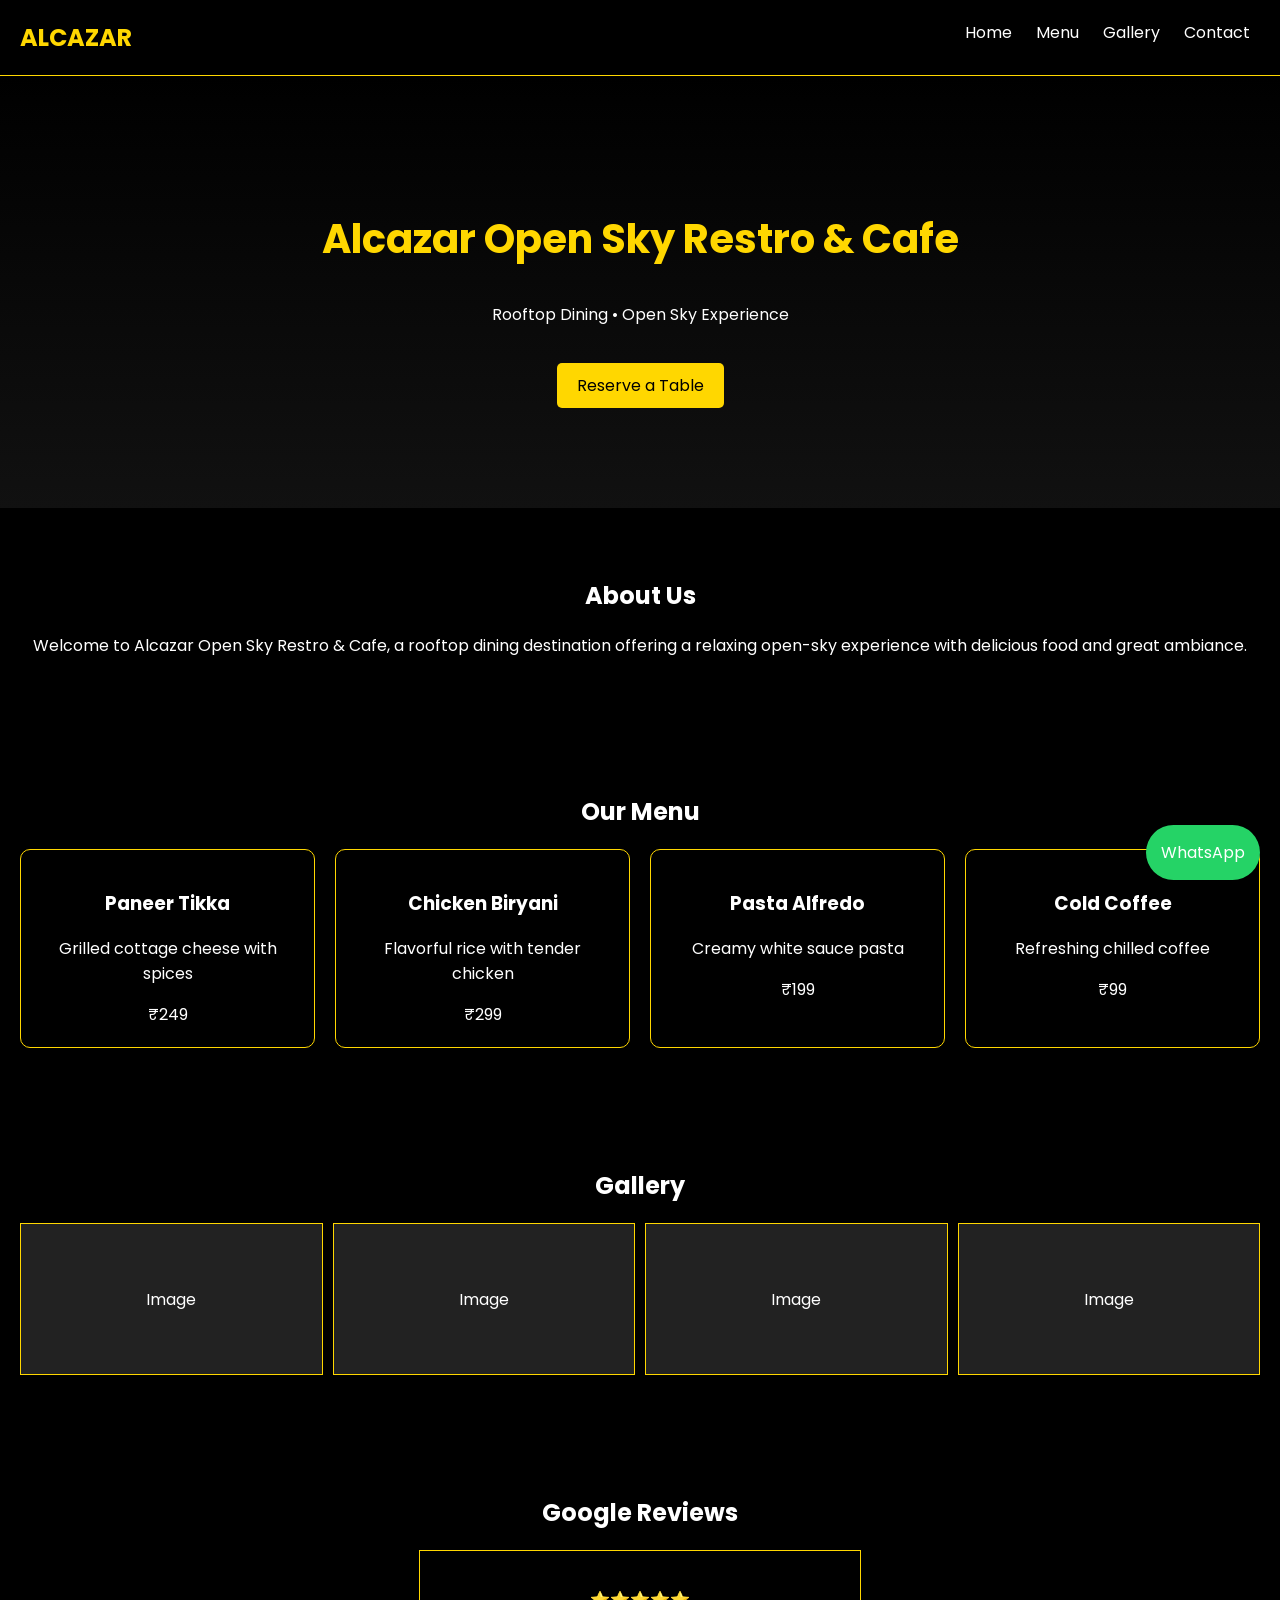
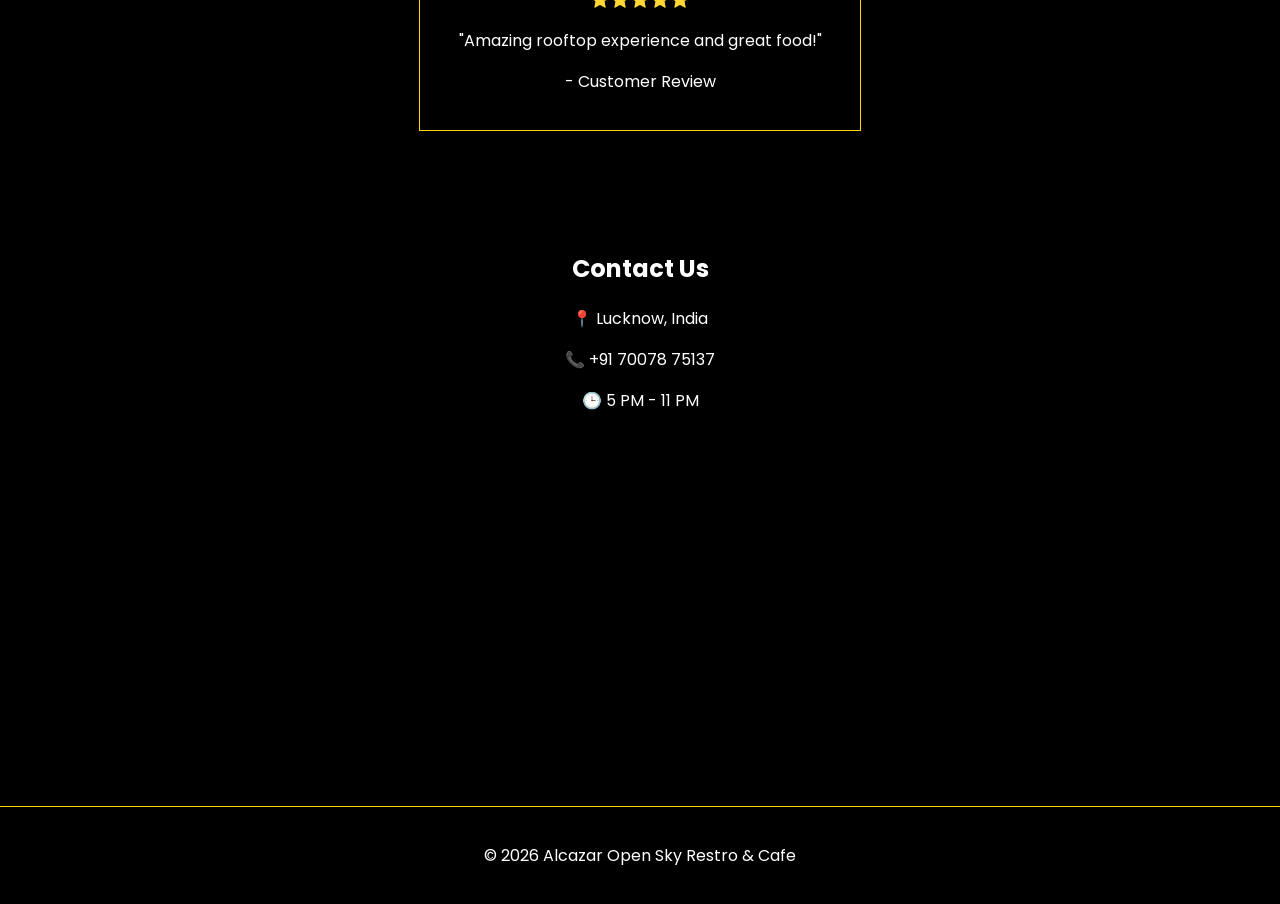
==== index.html @ 094ff489 "Add files via upload" ====
<!DOCTYPE html>
<html lang="en">
<head>
  <meta charset="UTF-8" />
  <meta name="viewport" content="width=device-width, initial-scale=1.0" />
  <title>Alcazar Open Sky Restro & Cafe</title>
  <link rel="stylesheet" href="style.css" />
  <link href="https://fonts.googleapis.com/css2?family=Poppins:wght@300;400;600&display=swap" rel="stylesheet">
</head>
<body>

<header>
  <div class="logo">ALCAZAR</div>
  <nav>
    <a href="#home">Home</a>
    <a href="#menu">Menu</a>
    <a href="#gallery">Gallery</a>
    <a href="#contact">Contact</a>
  </nav>
</header>

<section id="home" class="hero">
  <h1>Alcazar Open Sky Restro & Cafe</h1>
  <p>Rooftop Dining • Open Sky Experience</p>
  <a href="#contact" class="btn">Reserve a Table</a>
</section>

<section class="about">
  <h2>About Us</h2>
  <p>
    Welcome to Alcazar Open Sky Restro & Cafe, a rooftop dining destination offering a
    relaxing open-sky experience with delicious food and great ambiance.
  </p>
</section>

<section id="menu" class="menu">
  <h2>Our Menu</h2>
  <div class="menu-grid">
    <div class="menu-item">
      <h3>Paneer Tikka</h3>
      <p>Grilled cottage cheese with spices</p>
      <span>₹249</span>
    </div>
    <div class="menu-item">
      <h3>Chicken Biryani</h3>
      <p>Flavorful rice with tender chicken</p>
      <span>₹299</span>
    </div>
    <div class="menu-item">
      <h3>Pasta Alfredo</h3>
      <p>Creamy white sauce pasta</p>
      <span>₹199</span>
    </div>
    <div class="menu-item">
      <h3>Cold Coffee</h3>
      <p>Refreshing chilled coffee</p>
      <span>₹99</span>
    </div>
  </div>
</section>

<section id="gallery" class="gallery">
  <h2>Gallery</h2>
  <div class="gallery-grid">
    <div class="placeholder">Image</div>
    <div class="placeholder">Image</div>
    <div class="placeholder">Image</div>
    <div class="placeholder">Image</div>
  </div>
</section>

<section class="reviews">
  <h2>Google Reviews</h2>
  <div class="review-box">
    <p>⭐⭐⭐⭐⭐</p>
    <p>"Amazing rooftop experience and great food!"</p>
    <p>- Customer Review</p>
  </div>
</section>

<section id="contact" class="contact">
  <h2>Contact Us</h2>
  <p>📍 Lucknow, India</p>
  <p>📞 +91 70078 75137</p>
  <p>🕒 5 PM - 11 PM</p>
  <iframe
    src="https://maps.google.com/maps?q=lucknow&t=&z=13&ie=UTF8&iwloc=&output=embed"
    width="100%"
    height="300"
    style="border:0;"
    allowfullscreen=""
    loading="lazy">
  </iframe>
</section>

<a href="https://wa.me/917007875137" class="whatsapp">WhatsApp</a>

<footer>
  <p>© 2026 Alcazar Open Sky Restro & Cafe</p>
</footer>

</body>
</html>
---- style.css ----
body {
  margin: 0;
  font-family: 'Poppins', sans-serif;
  background-color: black;
  color: white;
}

header {
  display: flex;
  justify-content: space-between;
  padding: 20px;
  background: black;
  border-bottom: 1px solid gold;
}

.logo {
  font-size: 24px;
  font-weight: bold;
  color: gold;
}

nav a {
  margin: 0 10px;
  color: white;
  text-decoration: none;
}

.hero {
  text-align: center;
  padding: 100px 20px;
  background: linear-gradient(black, #111);
}

.hero h1 {
  font-size: 40px;
  color: gold;
}

.btn {
  display: inline-block;
  margin-top: 20px;
  padding: 10px 20px;
  background: gold;
  color: black;
  text-decoration: none;
  border-radius: 5px;
}

section {
  padding: 50px 20px;
  text-align: center;
}

.menu-grid {
  display: grid;
  grid-template-columns: repeat(auto-fit, minmax(200px, 1fr));
  gap: 20px;
}

.menu-item {
  border: 1px solid gold;
  padding: 20px;
  border-radius: 10px;
}

.gallery-grid {
  display: grid;
  grid-template-columns: repeat(auto-fit, minmax(150px, 1fr));
  gap: 10px;
}

.placeholder {
  height: 150px;
  background: #222;
  display: flex;
  align-items: center;
  justify-content: center;
  border: 1px solid gold;
}

.review-box {
  border: 1px solid gold;
  padding: 20px;
  margin: auto;
  max-width: 400px;
}

.contact iframe {
  margin-top: 20px;
}

.whatsapp {
  position: fixed;
  bottom: 20px;
  right: 20px;
  background: #25D366;
  color: white;
  padding: 15px;
  border-radius: 50px;
  text-decoration: none;
}

footer {
  text-align: center;
  padding: 20px;
  border-top: 1px solid gold;
}
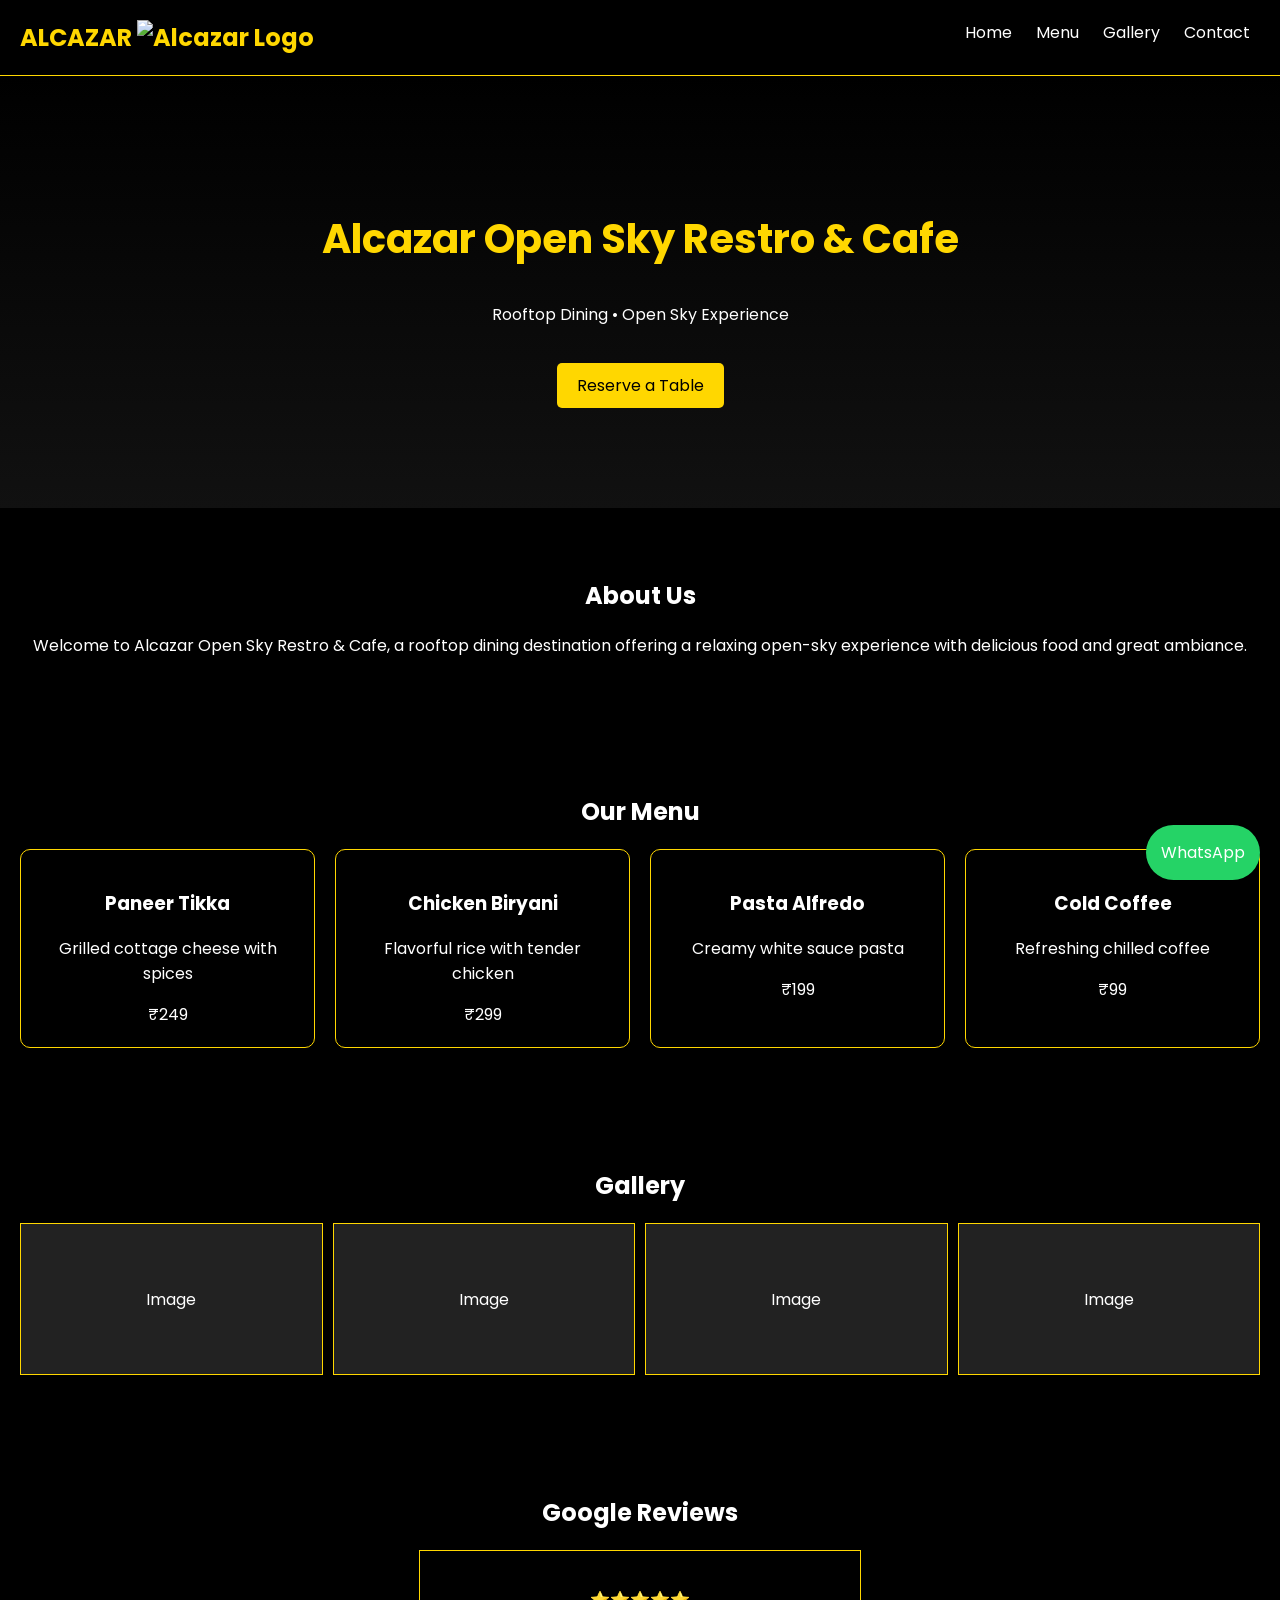
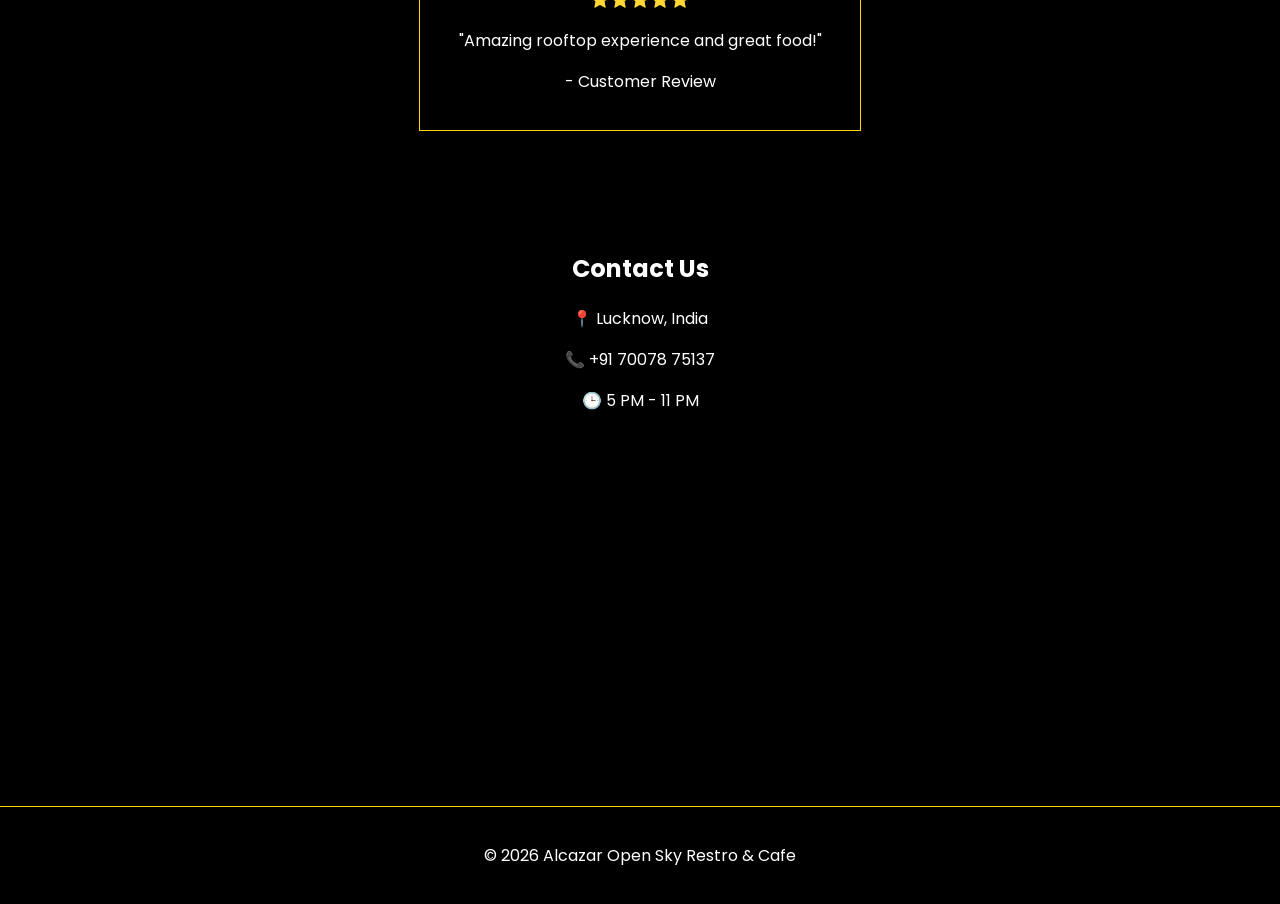
==== commit e7be53b9: "Update index.html" ====
--- a/index.html
+++ b/index.html
@@ -10,7 +10,7 @@
 <body>
 
 <header>
-  <div class="logo">ALCAZAR</div>
+  <div class="logo">ALCAZAR <img src="images/logo.png" alt="Alcazar Logo" height="50"></div>
   <nav>
     <a href="#home">Home</a>
     <a href="#menu">Menu</a>
@@ -84,7 +84,7 @@
   <p>📞 +91 70078 75137</p>
   <p>🕒 5 PM - 11 PM</p>
   <iframe
-    src="https://maps.google.com/maps?q=lucknow&t=&z=13&ie=UTF8&iwloc=&output=embed"
+    src="https://www.google.com/maps/embed?pb=!1m18!1m12!1m3!1d3561.3109727460906!2d80.898335!3d26.7982252!2m3!1f0!2f0!3f0!3m2!1i1024!2i768!4f13.1!3m3!1m2!1s0x399bfd8eee2e9175%3A0x742c3a3d995ac404!2sAlcazar%20open%20sky%20restaurant%20%26%20cafe!5e0!3m2!1sen!2sin!4v1772448695637!5m2!1sen!2sin" 
     width="100%"
     height="300"
     style="border:0;"
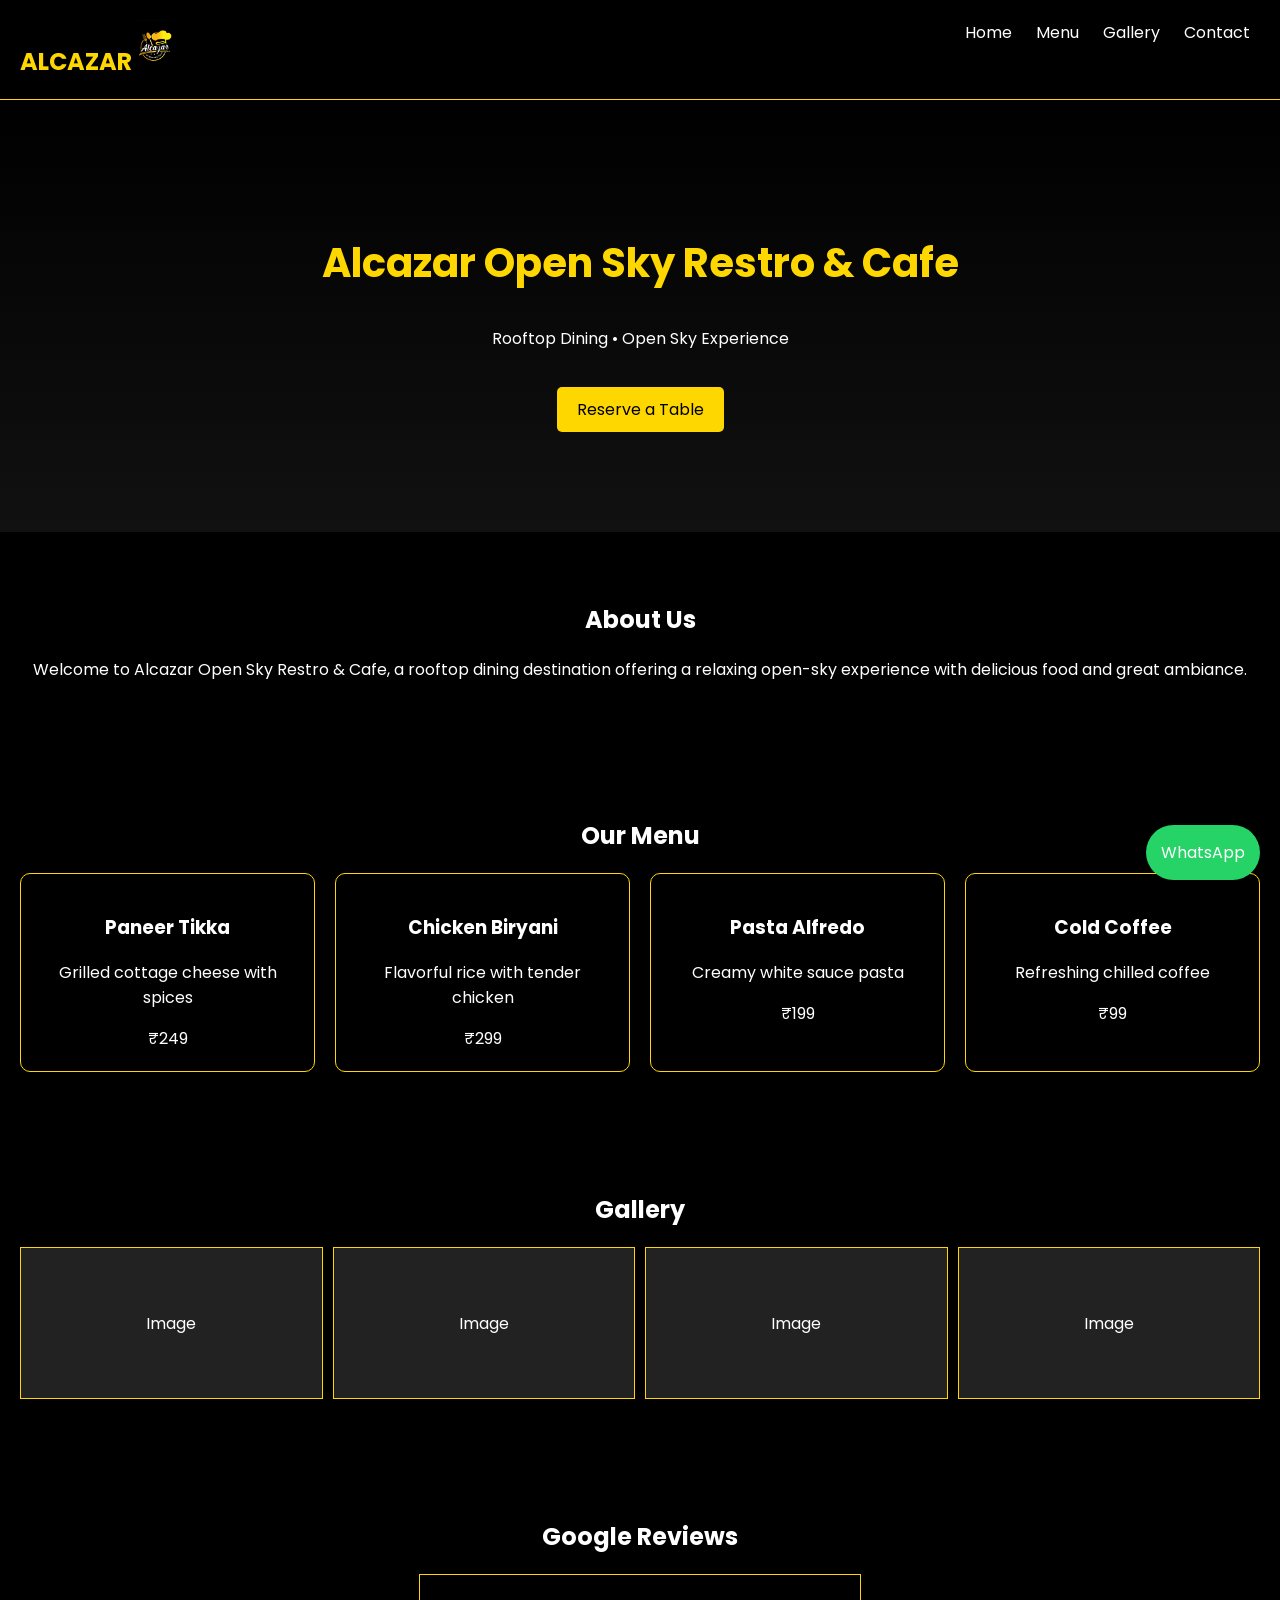
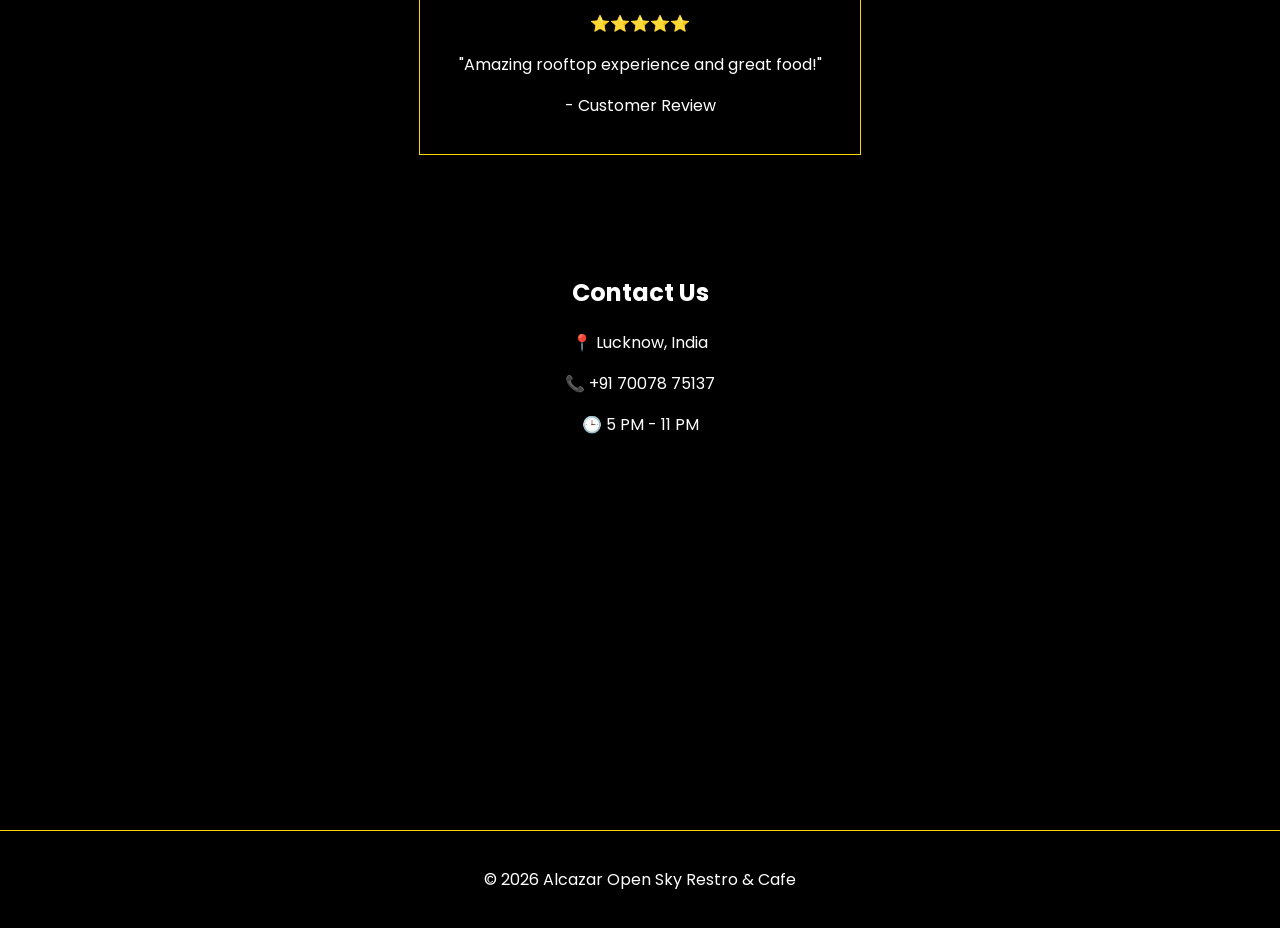
==== commit 10e10056: "Update index.html" ====
--- a/index.html
+++ b/index.html
@@ -10,7 +10,7 @@
 <body>
 
 <header>
-  <div class="logo">ALCAZAR <img src="images/logo.png" alt="Alcazar Logo" height="50"></div>
+  <div class="logo">ALCAZAR <img src="logo.png" alt="Alcazar Logo" height="50"></div>
   <nav>
     <a href="#home">Home</a>
     <a href="#menu">Menu</a>
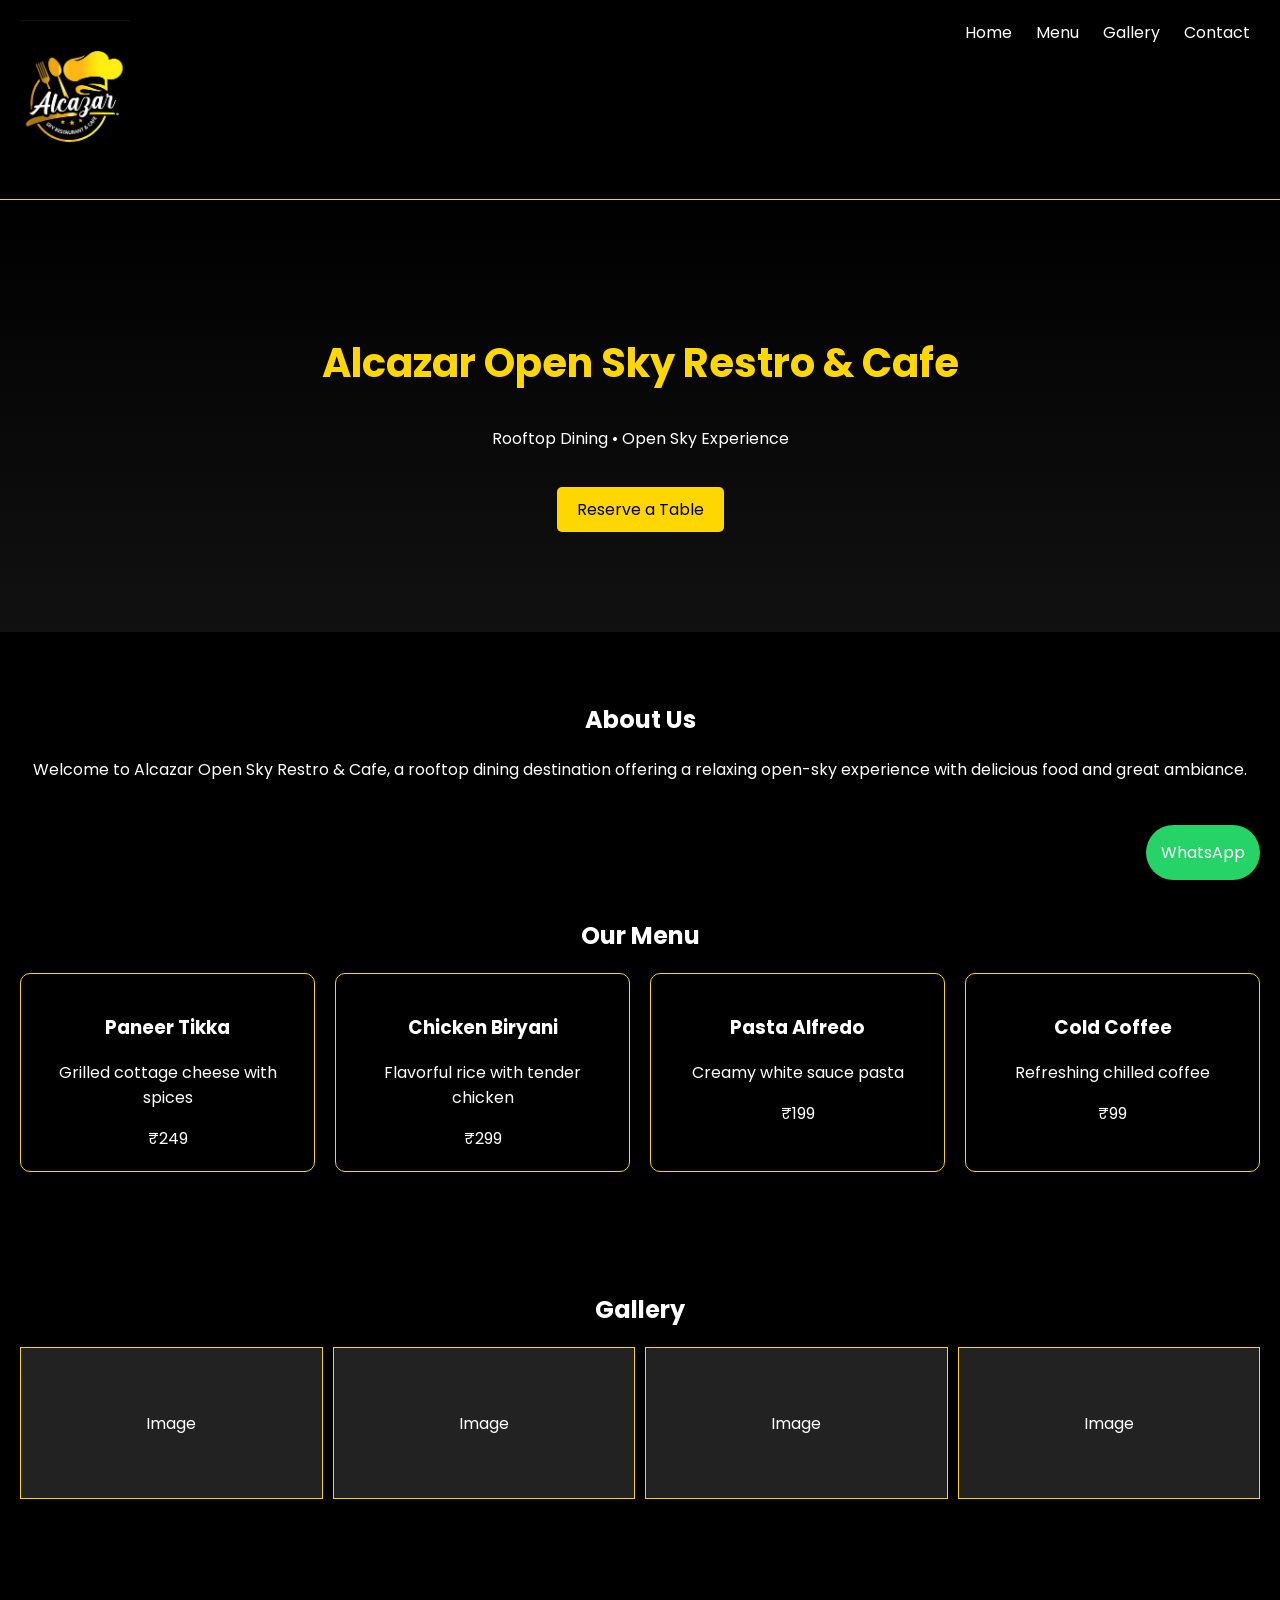
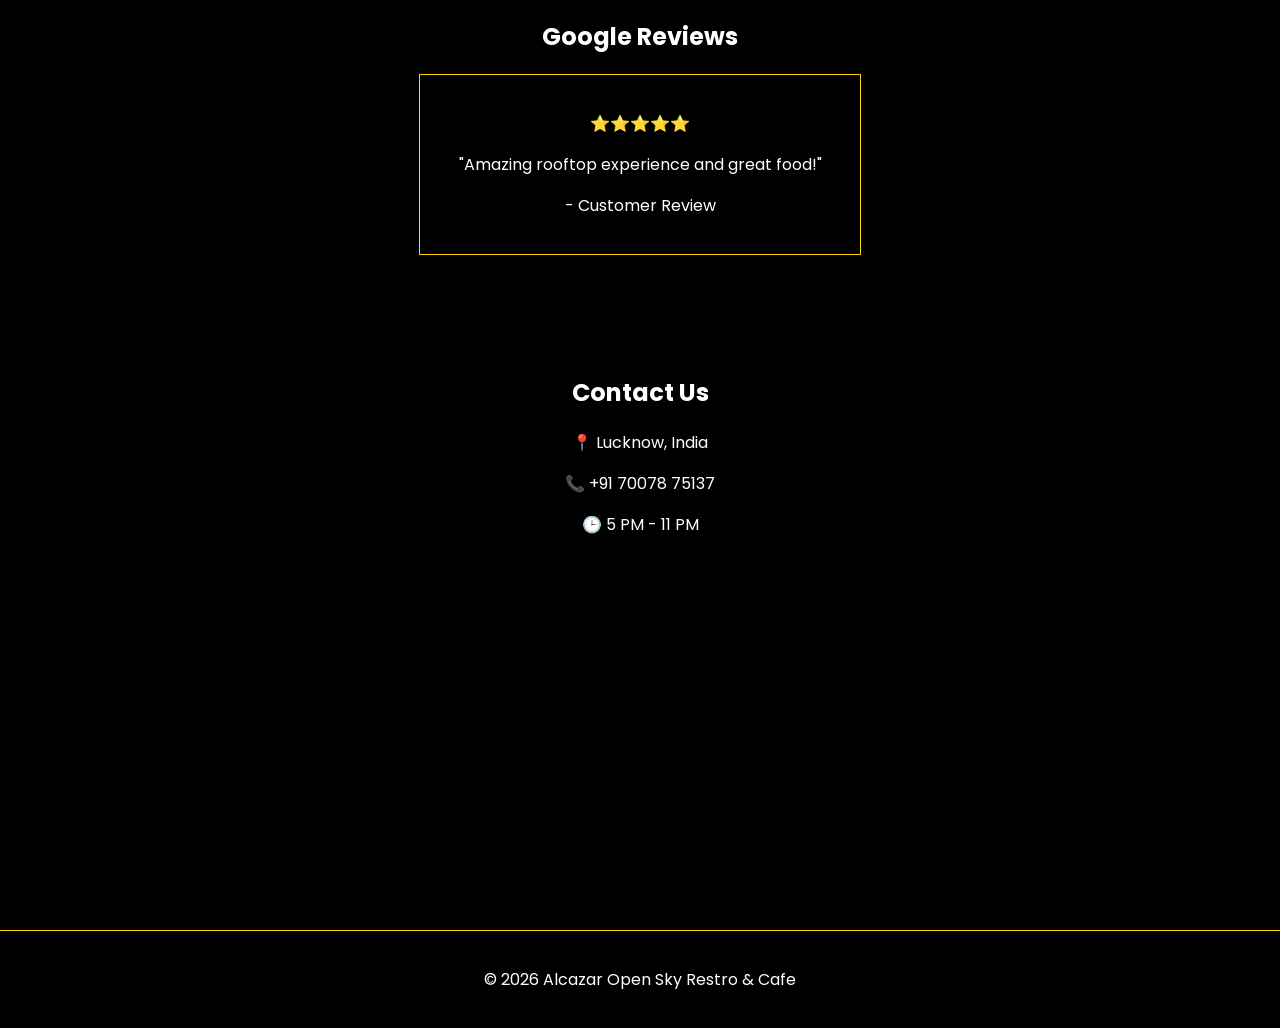
==== commit f9130b10: "Update index.html" ====
--- a/index.html
+++ b/index.html
@@ -10,7 +10,7 @@
 <body>
 
 <header>
-  <div class="logo">ALCAZAR <img src="logo.png" alt="Alcazar Logo" height="50"></div>
+  <div class="logo"><img src="logo.png" alt="Alcazar Logo" height="150"></div>
   <nav>
     <a href="#home">Home</a>
     <a href="#menu">Menu</a>
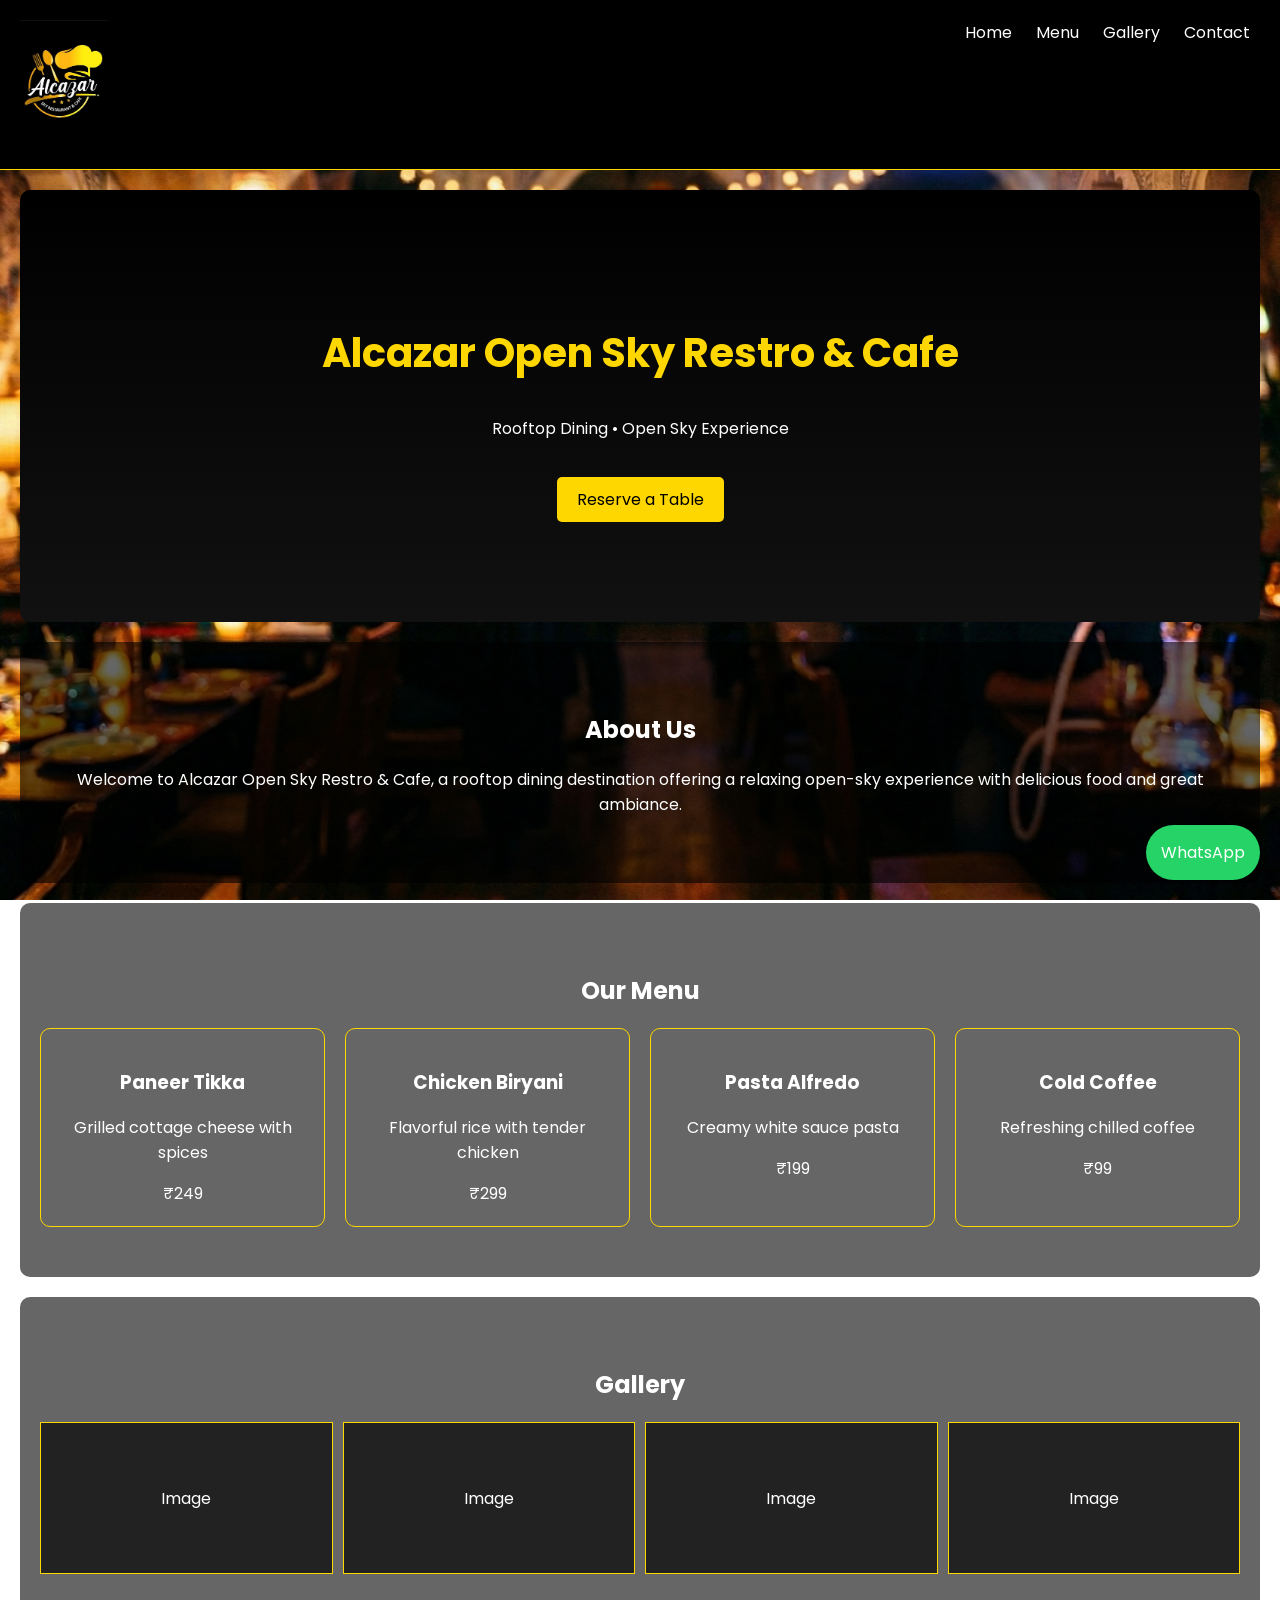
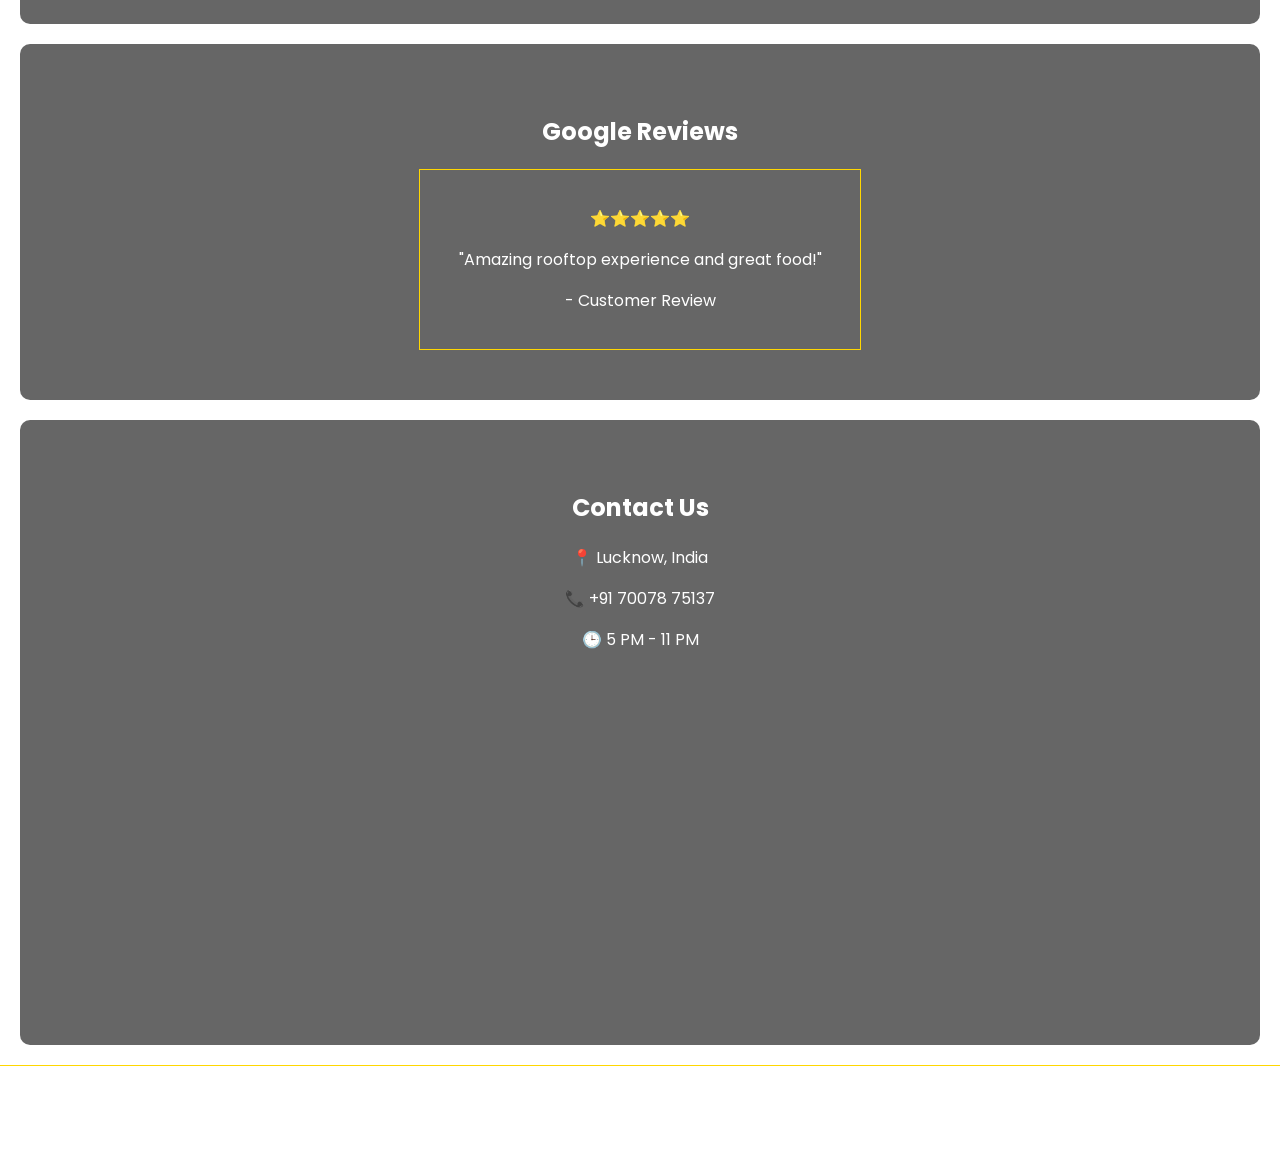
==== commit 166805e2: "Update index.html" ====
--- a/index.html
+++ b/index.html
@@ -10,7 +10,7 @@
 <body>
 
 <header>
-  <div class="logo"><img src="logo.png" alt="Alcazar Logo" height="150"></div>
+  <div class="logo"><img src="logo.png" alt="Alcazar Logo" height="120"></div>
   <nav>
     <a href="#home">Home</a>
     <a href="#menu">Menu</a>
--- a/style.css
+++ b/style.css
@@ -1,8 +1,9 @@
 body {
   margin: 0;
   font-family: 'Poppins', sans-serif;
-  background-color: black;
   color: white;
+  background: url('background.jpg') no-repeat center center fixed;
+  background-size: cover;
 }
 
 header {
@@ -105,3 +106,33 @@
   padding: 20px;
   border-top: 1px solid gold;
 }
+section {
+  padding: 50px 20px;
+  text-align: center;
+  background: rgba(0, 0, 0, 0.6);
+  margin: 20px;
+  border-radius: 10px;
+}
+@media (max-width: 768px) {
+
+  header {
+    flex-direction: column;
+    text-align: center;
+  }
+
+  nav {
+    margin-top: 10px;
+  }
+
+  .hero h1 {
+    font-size: 28px;
+  }
+
+  .menu-grid {
+    grid-template-columns: 1fr;
+  }
+
+  .gallery-grid {
+    grid-template-columns: 1fr 1fr;
+  }
+}
